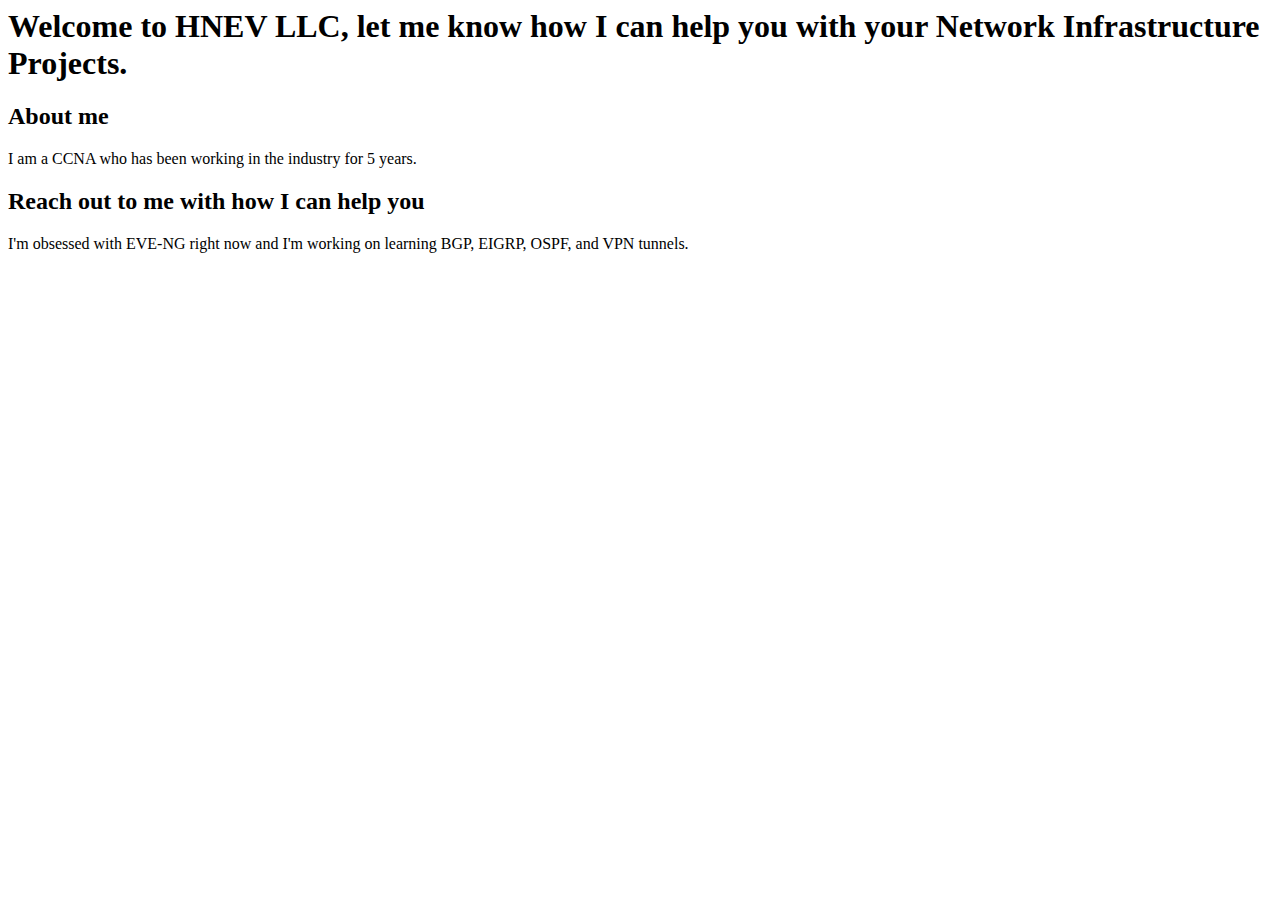
==== index.html @ df4bf008 "Rename hnevllc.html to index.html" ====
<html>
	<h1>
		Welcome to HNEV LLC, let me know how I can help you with your Network Infrastructure Projects. 
	</h1>
	<body>
		<h2>About me</h2>
		<p>
			I am a CCNA who has been working in the industry for 5 years. 
		</p>
		<h2>Reach out to me with how I can help you</h2>
		<p>
			I'm obsessed with EVE-NG right now and I'm working on learning BGP, EIGRP, OSPF, and VPN tunnels. 
		</p>
	</body>
</html>
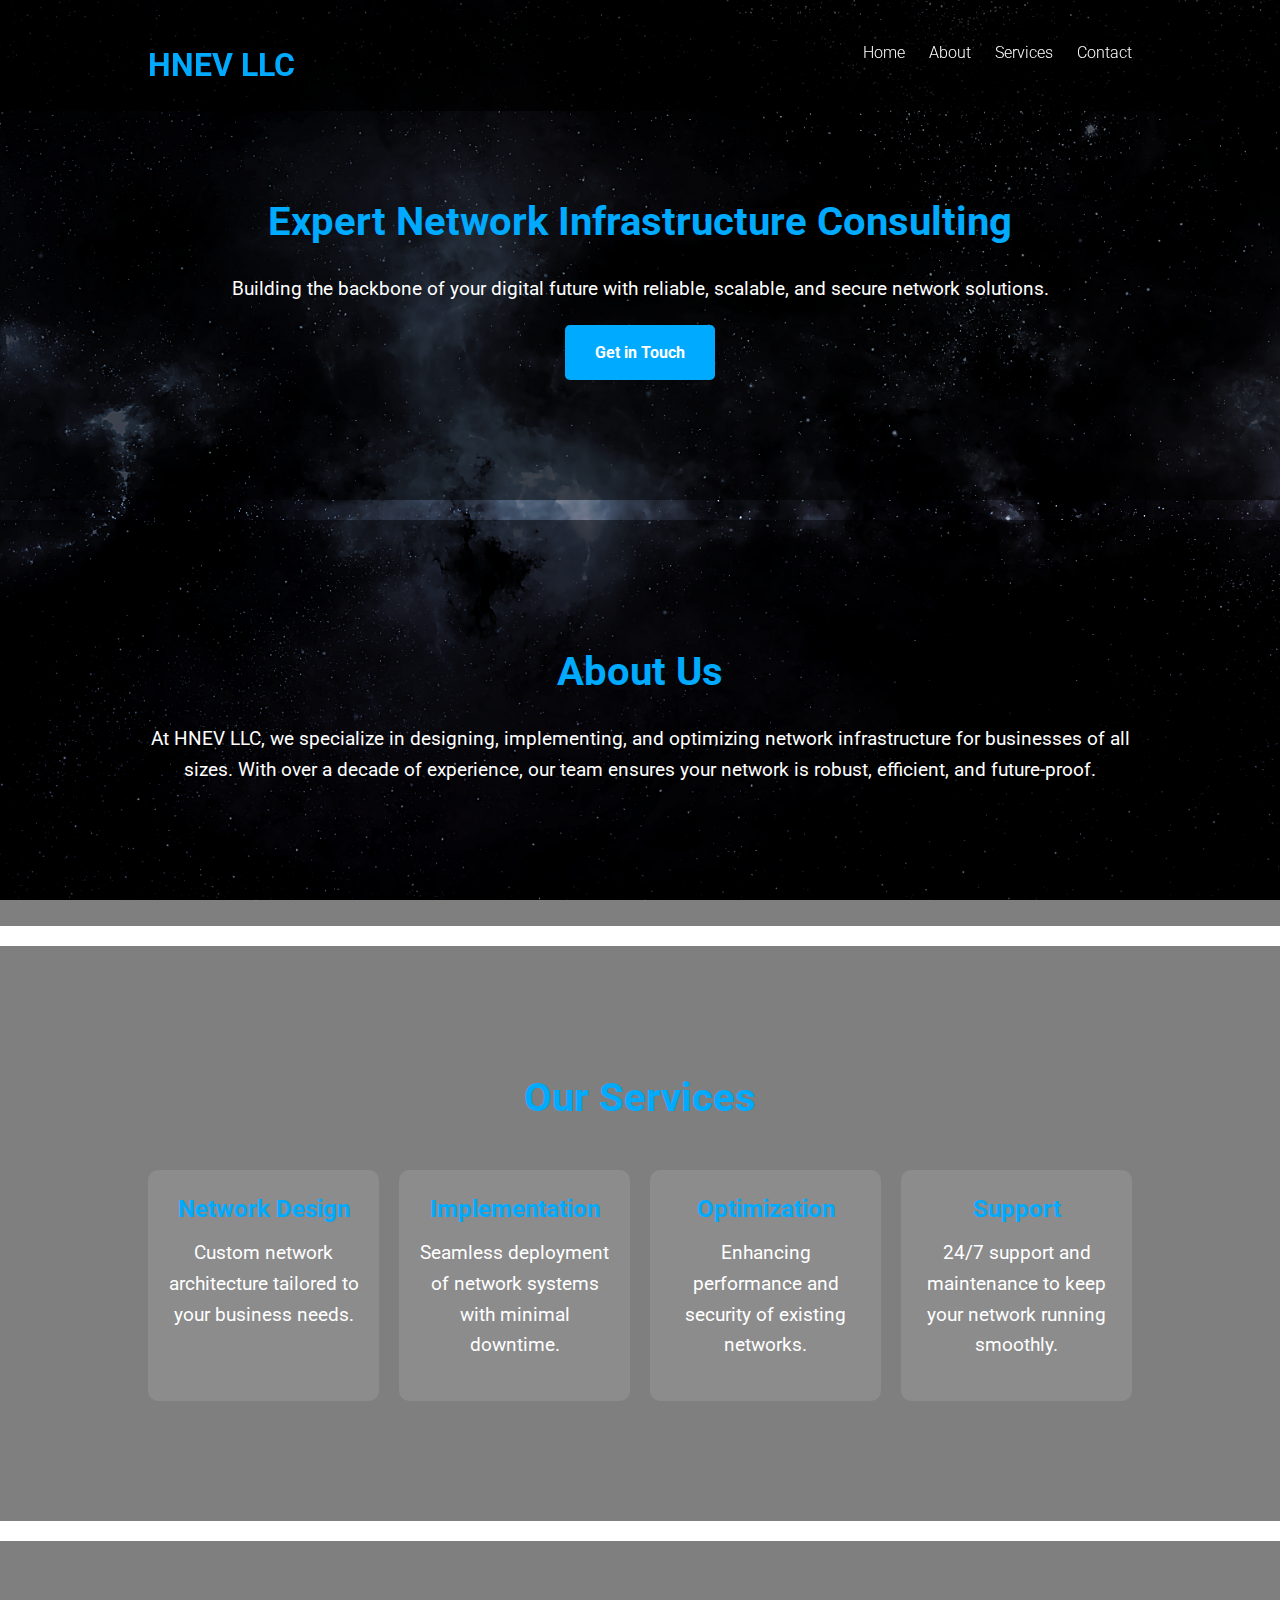
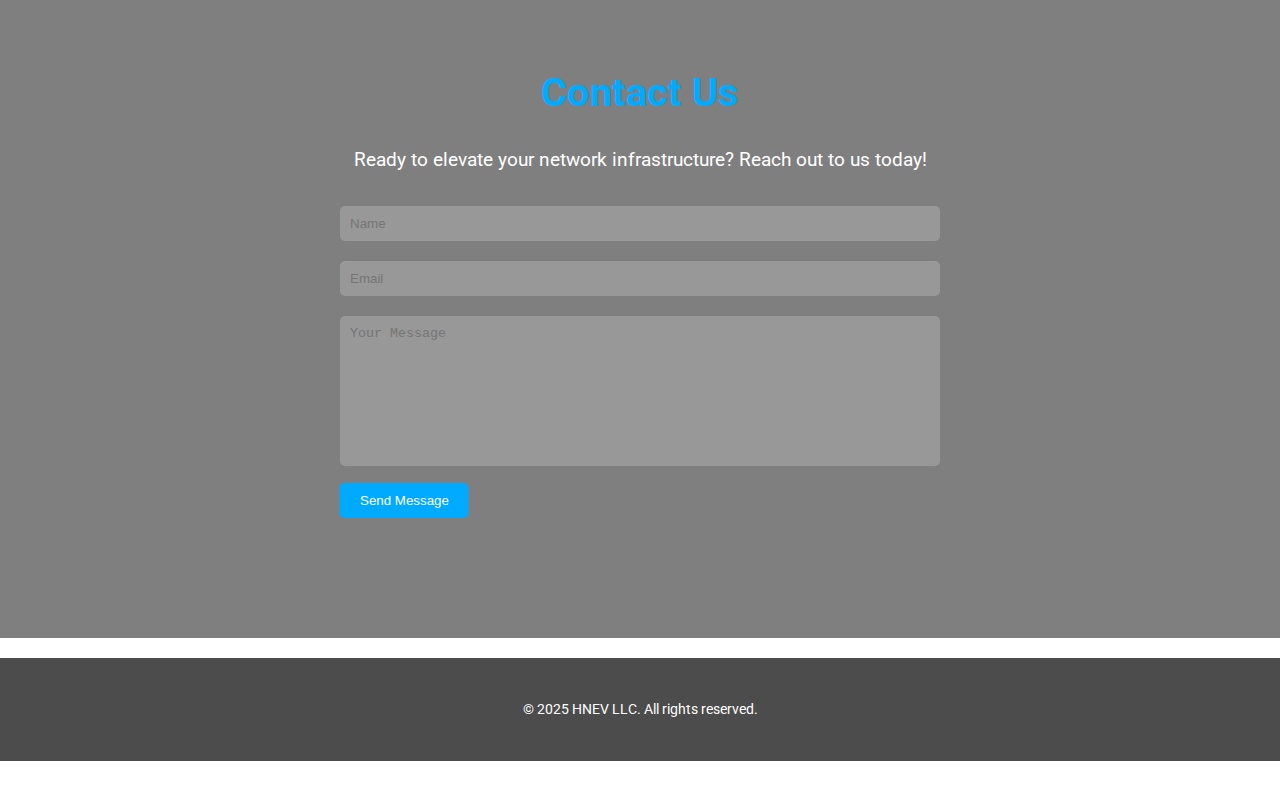
==== commit 32e7dd9f: "Update index.html" ====
--- a/index.html
+++ b/index.html
@@ -1,15 +1,90 @@
-<html>
-	<h1>
-		Welcome to HNEV LLC, let me know how I can help you with your Network Infrastructure Projects. 
-	</h1>
-	<body>
-		<h2>About me</h2>
-		<p>
-			I am a CCNA who has been working in the industry for 5 years. 
-		</p>
-		<h2>Reach out to me with how I can help you</h2>
-		<p>
-			I'm obsessed with EVE-NG right now and I'm working on learning BGP, EIGRP, OSPF, and VPN tunnels. 
-		</p>
-	</body>
+<!DOCTYPE html>
+<html lang="en">
+<head>
+    <meta charset="UTF-8">
+    <meta name="viewport" content="width=device-width, initial-scale=1.0">
+    <title>HNEV LLC - Network Infrastructure Consulting</title>
+    <link rel="stylesheet" href="styles.css">
+    <link href="https://fonts.googleapis.com/css2?family=Roboto:wght@300;400;700&display=swap" rel="stylesheet">
+</head>
+<body>
+    <!-- Header Section -->
+    <header>
+        <div class="container">
+            <h1>HNEV LLC</h1>
+            <nav>
+                <ul>
+                    <li><a href="#home">Home</a></li>
+                    <li><a href="#about">About</a></li>
+                    <li><a href="#services">Services</a></li>
+                    <li><a href="#contact">Contact</a></li>
+                </ul>
+            </nav>
+        </div>
+    </header>
+
+    <!-- Home Section -->
+    <section id="home">
+        <div class="container">
+            <h2>Expert Network Infrastructure Consulting</h2>
+            <p>Building the backbone of your digital future with reliable, scalable, and secure network solutions.</p>
+            <a href="#contact" class="cta-button">Get in Touch</a>
+        </div>
+    </section>
+
+    <!-- About Section -->
+    <section id="about">
+        <div class="container">
+            <h2>About Us</h2>
+            <p>At HNEV LLC, we specialize in designing, implementing, and optimizing network infrastructure for businesses of all sizes. With over a decade of experience, our team ensures your network is robust, efficient, and future-proof.</p>
+        </div>
+    </section>
+
+    <!-- Services Section -->
+    <section id="services">
+        <div class="container">
+            <h2>Our Services</h2>
+            <div class="services-grid">
+                <div class="service-item">
+                    <h3>Network Design</h3>
+                    <p>Custom network architecture tailored to your business needs.</p>
+                </div>
+                <div class="service-item">
+                    <h3>Implementation</h3>
+                    <p>Seamless deployment of network systems with minimal downtime.</p>
+                </div>
+                <div class="service-item">
+                    <h3>Optimization</h3>
+                    <p>Enhancing performance and security of existing networks.</p>
+                </div>
+                <div class="service-item">
+                    <h3>Support</h3>
+                    <p>24/7 support and maintenance to keep your network running smoothly.</p>
+                </div>
+            </div>
+        </div>
+    </section>
+
+    <!-- Contact Section -->
+    <section id="contact">
+        <div class="container">
+            <h2>Contact Us</h2>
+            <p>Ready to elevate your network infrastructure? Reach out to us today!</p>
+            <form>
+                <input type="text" placeholder="Name" required>
+                <input type="email" placeholder="Email" required>
+                <textarea placeholder="Your Message" required></textarea>
+                <button type="submit">Send Message</button>
+            </form>
+        </div>
+    </section>
+
+    <!-- Footer -->
+    <footer>
+        <div class="container">
+            <p>&copy; 2025 HNEV LLC. All rights reserved.</p>
+        </div>
+    </footer>
+</body>
 </html>
+​​​​​​​​​​​​​​​​​​​​​​​​​​​​​​​​​​​​​​​​​​​​​​​​​​
--- a/styles.css
+++ b/styles.css
@@ -0,0 +1,167 @@
+* {
+    margin: 0;
+    padding: 0;
+    box-sizing: border-box;
+}
+
+body {
+    font-family: 'Roboto', sans-serif;
+    color: #fff;
+    line-height: 1.6;
+    /* Set the background image here */
+    background: url('space-image.jpg') no-repeat center center fixed;
+    background-size: cover;
+}
+
+.container {
+    width: 80%;
+    max-width: 1200px;
+    margin: 0 auto;
+    padding: 20px;
+}
+
+/* Header Styles */
+header {
+    background: rgba(0, 0, 0, 0.7);
+    padding: 20px 0;
+    position: fixed;
+    width: 100%;
+    top: 0;
+    z-index: 1000;
+}
+
+header h1 {
+    font-size: 2em;
+    float: left;
+    color: #00aaff;
+}
+
+nav {
+    float: right;
+}
+
+nav ul {
+    list-style: none;
+}
+
+nav ul li {
+    display: inline;
+    margin-left: 20px;
+}
+
+nav ul li a {
+    color: #fff;
+    text-decoration: none;
+    font-weight: 300;
+}
+
+nav ul li a:hover {
+    color: #00aaff;
+}
+
+/* Section Styles */
+section {
+    padding: 100px 0;
+    text-align: center;
+    background: rgba(0, 0, 0, 0.5); /* Semi-transparent overlay for readability */
+    margin: 20px 0;
+}
+
+section h2 {
+    font-size: 2.5em;
+    margin-bottom: 20px;
+    color: #00aaff;
+}
+
+section p {
+    font-size: 1.2em;
+    margin-bottom: 20px;
+}
+
+/* Home Section */
+#home {
+    padding-top: 150px; /* Extra padding to account for fixed header */
+}
+
+.cta-button {
+    display: inline-block;
+    padding: 15px 30px;
+    background: #00aaff;
+    color: #fff;
+    text-decoration: none;
+    border-radius: 5px;
+    font-weight: 700;
+    transition: background 0.3s;
+}
+
+.cta-button:hover {
+    background: #0077cc;
+}
+
+/* Services Section */
+.services-grid {
+    display: grid;
+    grid-template-columns: repeat(auto-fit, minmax(200px, 1fr));
+    gap: 20px;
+    margin-top: 40px;
+}
+
+.service-item {
+    background: rgba(255, 255, 255, 0.1);
+    padding: 20px;
+    border-radius: 10px;
+}
+
+.service-item h3 {
+    font-size: 1.5em;
+    margin-bottom: 10px;
+    color: #00aaff;
+}
+
+/* Contact Section */
+form {
+    max-width: 600px;
+    margin: 0 auto;
+    text-align: left;
+}
+
+form input,
+form textarea {
+    width: 100%;
+    padding: 10px;
+    margin: 10px 0;
+    border: none;
+    border-radius: 5px;
+    background: rgba(255, 255, 255, 0.2);
+    color: #fff;
+}
+
+form textarea {
+    height: 150px;
+    resize: none;
+}
+
+form button {
+    padding: 10px 20px;
+    background: #00aaff;
+    border: none;
+    border-radius: 5px;
+    color: #fff;
+    cursor: pointer;
+}
+
+form button:hover {
+    background: #0077cc;
+}
+
+/* Footer Styles */
+footer {
+    background: rgba(0, 0, 0, 0.7);
+    padding: 20px 0;
+    text-align: center;
+}
+
+footer p {
+    font-size: 0.9em;
+}
+​​​​​​​​​​​​​​​​​​​​​​​​​​​​​​​​​​​​​​​​​​​​​​​​​​